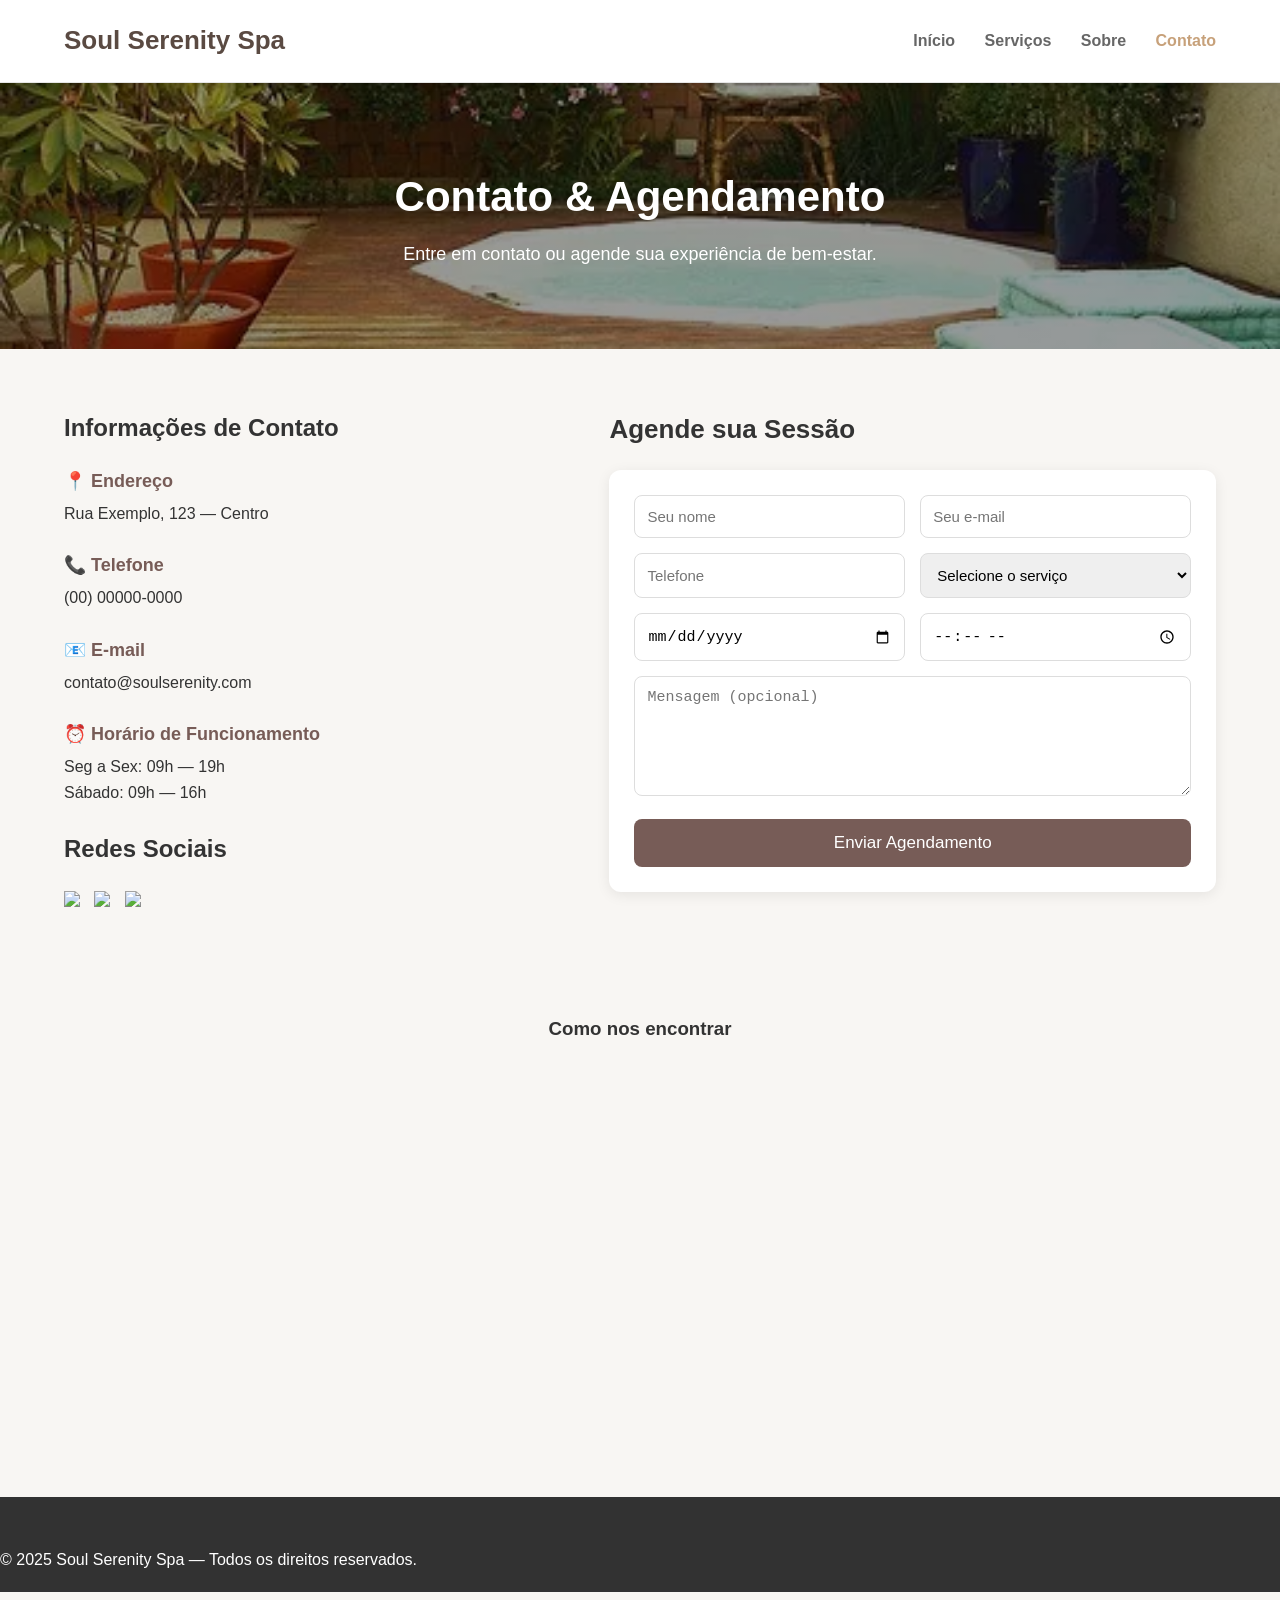
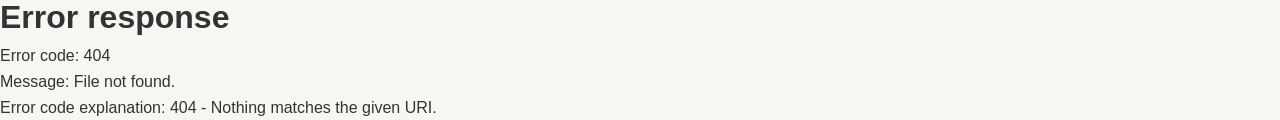
==== contato.html @ 453ebc90 "Primeiro commit" ====
<!DOCTYPE html>
<html lang="pt-BR">
<head>
  <meta charset="UTF-8" />
  <meta name="viewport" content="width=device-width, initial-scale=1.0">
  <title>Soul Serenity Spa — Contato & Agendamento</title>
  <link rel="stylesheet" href="style.css">
</head>

<body>

<!-- HEADER -->
<header class="header">
  <div class="container header-container">
    <h1 class="logo">Soul Serenity Spa</h1>

    <nav class="nav">
      <a href="index.html">Início</a>
      <a href="servicos.html">Serviços</a>
      <a href="sobre.html">Sobre</a>
      <a href="contato.html" class="active">Contato</a>
    </nav>
  </div>
</header>

<!-- BANNER -->
<section class="contact-banner">
  <h2>Contato & Agendamento</h2>
  <p>Entre em contato ou agende sua experiência de bem-estar.</p>
</section>

<!-- CONTATO + AGENDAMENTO -->
<section class="contact-wrapper container">

  <!-- BLOCO 1 — INFORMAÇÕES -->
  <div class="contact-info">
    <h3>Informações de Contato</h3>

    <div class="info-block">
      <h4>📍 Endereço</h4>
      <p>Rua Exemplo, 123 — Centro</p>
    </div>

    <div class="info-block">
      <h4>📞 Telefone</h4>
      <p>(00) 00000-0000</p>
    </div>

    <div class="info-block">
      <h4>📧 E-mail</h4>
      <p>contato@soulserenity.com</p>
    </div>

    <div class="info-block">
      <h4>⏰ Horário de Funcionamento</h4>
      <p>Seg a Sex: 09h — 19h</p>
      <p>Sábado: 09h — 16h</p>
    </div>

    <h3>Redes Sociais</h3>
    <div class="social-icons">
      <a href="#"><img src="https://cdn-icons-png.flaticon.com/512/1384/1384031.png"></a>
      <a href="#"><img src="https://cdn-icons-png.flaticon.com/512/2111/2111463.png"></a>
      <a href="#"><img src="https://cdn-icons-png.flaticon.com/512/1384/1384028.png"></a>
    </div>

  </div>

  <!-- BLOCO 2 — FORMULÁRIO -->
  <div class="contact-form">
    <h3>Agende sua Sessão</h3>

    <form action="#" method="POST">

      <div class="form-grid">
        <input type="text" placeholder="Seu nome" required>
        <input type="email" placeholder="Seu e-mail" required>
        <input type="tel" placeholder="Telefone" required>
        <select required>
          <option value="">Selecione o serviço</option>
          <option>Massagem Relaxante</option>
          <option>Pedras Quentes</option>
          <option>Aromaterapia</option>
          <option>Limpeza de Pele</option>
          <option>Drenagem Linfática</option>
          <option>Esfoliação Corporal</option>
          <option>Reflexologia Podal</option>
          <option>Massagem Modeladora</option>
          <option>Shiatsu</option>
          <option>VelaShape III</option>
          <option>Banho de Ofurô</option>
        </select>

        <input type="date" required>
        <input type="time" required>
      </div>

      <textarea placeholder="Mensagem (opcional)"></textarea>

      <button type="submit" class="btn-send">Enviar Agendamento</button>

    </form>
  </div>

</section>

<!-- MAPA -->
<section class="map-section container">
  <h3>Como nos encontrar</h3>

  <iframe 
    src="https://www.google.com/maps/embed?pb=!1m18!1m12!1m3!1d3656.7343488443732!2d-46.6565713!3d-23.5770201!2m3!1f0!2f0!3f0!3m2!1i1024!2i768!4f13.1!3m3!1m2!1s0x94ce59c793bceeeb%3A0x1fcbdd7c3e0f8281!2sSpa!5e0!3m2!1spt-BR!2sbr!4v1700000000000" 
    width="100%" 
    height="350" 
    style="border:0;" 
    allowfullscreen="" 
    loading="lazy">
  </iframe>
</section>

<!-- FOOTER -->
<footer class="footer-premium">
  <p>© 2025 Soul Serenity Spa — Todos os direitos reservados.</p>
</footer>
<div id="global-buttons"></div>

<script>
fetch("components/botoes.html")
  .then(response => response.text())
  .then(data => {
     document.getElementById("global-buttons").innerHTML = data;
  });
</script>
</body>
</html>
---- style.css ----
/* RESET */
* {
  margin: 0;
  padding: 0;
  box-sizing: border-box;
}

* {
  transition: all 0.3s ease;
  scroll-behavior: smooth;
}

.fade-in {
  opacity: 0;
  transform: translateY(20px);
  animation: fadeInUp 0.8s ease forwards;
}

@keyframes fadeInUp {
  to {
    opacity: 1;
    transform: translateY(0);
  }
}

.fade-in {
  opacity: 0;
  transform: translateY(20px);
}

.fade-in.visible {
  opacity: 1;
  transform: translateY(0);
  transition: 0.8s ease;
}

.card:hover,
button:hover,
img:hover {
  transform: translateY(-5px);
  box-shadow: 0 10px 25px rgba(0,0,0,0.1);
}


header {
  transition: background 0.3s ease, padding 0.3s ease;
}

header.scrolled {
  background: rgba(255,255,255,0.9);
  backdrop-filter: blur(10px);
  padding: 8px 0;
}

body {
  font-family: Arial, sans-serif;
  color: #333;
  background: #fafafa;
}

.container {
  width: 90%;
  max-width: 1100px;
  margin: auto;
}

/* HEADER */
.header {
  background: #ffffff;
  padding: 15px 0;
  box-shadow: 0 2px 8px rgba(0,0,0,0.1);
  position: sticky;
  top: 0;
  z-index: 10;
}

.header-container {
  display: flex;
  justify-content: space-between;
  align-items: center;
}

.logo {
  font-weight: bold;
  font-size: 24px;
}

.nav a {
  margin-left: 20px;
  text-decoration: none;
  color: #333;
  font-weight: bold;
}

.nav a:hover {
  color: #5c86ff;
}

/* HERO */
.hero {
    position: relative;
    height: 80vh;
    overflow: hidden;
    display: flex;
    align-items: center;
    justify-content: center;
}

.video-bg {
    position: absolute;
    top: 0;
    left: 0;
    width: 100%;
    height: 100%;
    object-fit: cover;  /* ajusta o vídeo igual um background cover */
    z-index: -1;
    opacity: 0.90; /* deixe mais claro ou escuro se quiser */
}

.hero-content {
    position: relative;
    z-index: 2;
    text-align: center;
    color: #fff;
    max-width: 600px;
    padding: 30px;
}

.btn {
  display: inline-block;
  background: #5c86ff;
  color: #fff;
  padding: 12px 25px;
  border-radius: 6px;
  text-decoration: none;
  margin-top: 15px;
  font-weight: bold;
}

.btn:hover {
  background: #3f63d9;
}

.btn-hero {
    padding: 14px 32px;
    background: #d8c396;
    color: #fff;
    text-decoration: none;
    font-weight: bold;
    border-radius: 6px;
    transition: .3s;
    display: inline-block;
    margin-top: 28px; /* 🔥 isso separa o botão do texto */
}

/* SERVIÇOS */
.servicos {
  padding: 60px 0;
  text-align: center;
}

.cards {
  display: flex;
  justify-content: center;
  gap: 20px;
  margin-top: 25px;
}

.card {
  background: #fff;
  width: 300px;
  border-radius: 10px;
  overflow: hidden;
  box-shadow: 0 4px 20px rgba(0,0,0,0.1);
}

.card img {
  width: 100%;
  height: 180px;
  object-fit: cover;
}

.card h4 {
  font-size: 20px;
  margin: 15px 0;
}

.card p {
  padding: 0 15px 20px;
  color: #555;
}

/* SOBRE */
.sobre {
  background: #fff;
  padding: 60px 0;
}

.sobre-container {
  display: flex;
  align-items: center;
  gap: 40px;
}

.sobre-texto p {
  margin: 15px 0;
  line-height: 1.6;
}

.sobre-img {
  width: 45%;
  border-radius: 10px;
}

/* CONTATO */
.contato {
  text-align: center;
  padding: 60px 0;
}

.form {
  display: grid;
  gap: 15px;
  max-width: 450px;
  margin: auto;
}

input, textarea {
  padding: 12px;
  border-radius: 6px;
  border: 1px solid #bbb;
  font-size: 16px;
}

textarea {
  height: 120px;
}

/* FOOTER */
.footer {
  background: #333;
  color: #fff;
  text-align: center;
  padding: 15px 0;
  margin-top: 40px;
}

/* RESPONSIVIDADE */
@media (max-width: 768px) {
  .cards {
    flex-direction: column;
    align-items: center;
  }

  .sobre-container {
    flex-direction: column;
    text-align: center;
  }

  .sobre-img {
    width: 100%;
  }
}

/* ====== HERO SOBRE NÓS ====== */

.sobre-hero {
    position: relative;
    height: 65vh;
    display: flex;
    align-items: center;
    justify-content: center;
    overflow: hidden;
}

.sobre-hero-img {
    position: absolute;
    top: 0;
    left: 0;
    width: 100%;
    height: 100%;
    object-fit: cover;
    z-index: -1;
    opacity: 0.85;
}

.sobre-hero-content {
    text-align: center;
    color: #fff;
    max-width: 700px;
    padding: 20px;
}

.sobre-hero-content h1 {
    font-size: 48px;
    font-weight: bold;
    margin-bottom: 10px;
}

.sobre-hero-content p {
    font-size: 20px;
    margin-bottom: 25px;
}

/* ====== SEÇÃO ELIAS (INSPIRADA NO MODELO) ====== */

.sobre-elias {
    padding: 80px 0;
    background: #fff;
}

.sobre-elias-container {
    width: 90%;
    max-width: 1150px;
    margin: auto;
    display: flex;
    gap: 50px;
    align-items: center;
}

.sobre-elias-texto h2 {
    font-size: 34px;
    font-weight: 700;
    margin-bottom: 20px;
}

.sobre-elias-texto p {
    font-size: 16px;
    color: #444;
    line-height: 1.7;
    margin-bottom: 18px;
}

.sobre-elias-img img {
    width: 100%;
    border-radius: 12px;
    box-shadow: 0 5px 20px rgba(0,0,0,0.15);
}

/* assinatura */
.assinatura {
    margin-top: 25px;
    display: flex;
    align-items: center;
    gap: 12px;
}

.assinatura span {
    font-weight: bold;
    font-size: 18px;
}

.assinatura img {
    width: 55px;
    opacity: 0.7;
}


/* ===== RESPONSIVO ===== */

@media(max-width: 900px){
    .sobre-elias-container {
        flex-direction: column;
        text-align: center;
    }

    .sobre-elias-img img {
        max-width: 500px;
        margin-top: 20px;
    }

    .sobre-hero-content h1 {
        font-size: 38px;
    }
}


/* ---------------- HERO ---------------- */

.sobre-hero {
    position: relative;
    height: 58vh;
    width: 100%;
    overflow: hidden;
    display: flex;
    justify-content: center;
    align-items: center;
}

.sobre-hero-img {
    position: absolute;
    top: 0;
    left: 0;
    width: 100%;
    height: 100%;
    object-fit: cover;
}

.sobre-hero-overlay {
    position: absolute;
    top: 0;
    left: 0;
    width: 100%;
    height: 100%;
    background: rgba(12, 12, 12, 0.45); /* escurece suave igual Elias SPA */
}

.sobre-hero-content {
    position: relative;
    text-align: center;
    color: #fff;
    z-index: 5;
    max-width: 700px;
    padding: 20px;
}

.sobre-hero-content h1 {
    font-size: 48px;
    font-weight: 700;
    margin-bottom: 10px;
}

.sobre-hero-content p {
    font-size: 20px;
    margin-bottom: 25px;
    opacity: 0.9;
}

.btn-hero {
    padding: 12px 28px;
    background: #d8c396;     /* dourado elegante */
    color: #fff;
    text-decoration: none;
    font-weight: bold;
    border-radius: 6px;
    transition: .3s;
}

.btn-hero:hover {
    background: #c3ad7b;
}

/* ===== PILARES / BENEFÍCIOS (grade elegante em cards) ===== */
.pilares {
  background: #fff;
  padding: 60px 0 90px;
  margin-top: 40px;
}

.pilares-grid {
  display: grid;
  grid-template-columns: repeat(4, 1fr);
  gap: 28px;
  align-items: stretch;
}

/* Card */
.pilar {
  position: relative;
  background: #ffffff;
  border-radius: 10px;
  padding: 34px 26px 28px;
  box-shadow: 0 6px 20px rgba(12,12,12,0.06);
  transition: transform .38s cubic-bezier(.2,.9,.2,1), box-shadow .3s;
  min-height: 220px;
  overflow: visible;
}

.pilar:hover {
  transform: translateY(-8px);
  box-shadow: 0 14px 35px rgba(12,12,12,0.12);
}

/* Icon */
.pilar-icon {
  width: 56px;
  height: 56px;
  margin: 0 auto 18px;
  display: flex;
  align-items: center;
  justify-content: center;
}

.pilar-icon svg {
  width: 36px;
  height: 36px;
  display: block;
}

/* Number badge (top-right) */
.pilar-num {
  position: absolute;
  right: 12px;
  top: 12px;
  background: #fafafa;
  color: #b7b7b7;
  font-weight: 600;
  padding: 8px 10px;
  border-radius: 8px;
  font-size: 13px;
  box-shadow: 0 1px 0 rgba(0,0,0,0.03) inset;
}

/* Title and text */
.pilar h4 {
  text-align: left;
  font-size: 16px;
  margin: 6px 0 10px;
  letter-spacing: 0.6px;
  color: #2d2d2d;
  font-weight: 700;
  text-transform: none;
}

.pilar p {
  color: #666;
  font-size: 14px;
  line-height: 1.6;
  margin: 0;
}

/* Gold color for svg paths (fallback if needed) */
.pilar svg path,
.pilar svg circle,
.pilar svg rect {
  stroke: #d9c18c;
  fill: none;
}

/* Responsive */
@media (max-width: 1100px) {
  .pilares-grid { grid-template-columns: repeat(3, 1fr); }
}

@media (max-width: 820px) {
  .pilares-grid { grid-template-columns: repeat(2, 1fr); }
  .pilar { min-height: 200px; padding: 26px; }
}

@media (max-width: 480px) {
  .pilares-grid { grid-template-columns: 1fr; }
  .pilar { padding: 22px; }
  .pilar-icon { width: 48px; height: 48px; margin-bottom: 12px; }
  .pilar h4 { font-size: 15px; }
}


/* ======== ESTATÍSTICAS ======== */
.stats {
  position: relative;
  background: url('https://images.pexels.com/photos/3865792/pexels-photo-3865792.jpeg') center/cover no-repeat;
  padding: 80px 0;
  margin-top: 40px;
  border-radius: 8px;
  overflow: hidden;
}

.stats-overlay {
  position: absolute;
  top: 0;
  left: 0;
  width: 100%;
  height: 100%;
  background: rgba(20, 16, 12, 0.65); /* efeito escuro elegante */
}

.stats-container {
  position: relative;
  display: flex;
  justify-content: space-between;
  gap: 40px;
  text-align: center;
}

.stat-box h2 {
  font-size: 48px;
  color: #d9c18c; /* dourado suave */
  margin-bottom: 10px;
  font-weight: 700;
}

.stat-box p {
  font-size: 16px;
  padding: 8px 18px;
  background: rgba(255, 255, 255, 0.12);
  display: inline-block;
  border-radius: 6px;
  color: #fff;
  font-weight: 500;
  backdrop-filter: blur(4px);
  letter-spacing: 0.5px;
}

/* responsivo */
@media (max-width: 768px) {
  .stats-container {
    flex-direction: column;
    gap: 30px;
  }

  .stat-box h2 {
    font-size: 38px;
  }
}


/* ---------------- BLOCO DE TEXTO + IMAGEM ---------------- */

.sobre-bloco {
    padding: 80px 0;
    background: #fff;
}

.sobre-conteudo {
    width: 90%;
    max-width: 1200px;
    margin: auto;
    display: flex;
    gap: 50px;
    align-items: center;
}

.sobre-subtitulo {
    color: #b8975c;
    font-size: 18px;
    letter-spacing: 1px;
    margin-bottom: 10px;
}

.sobre-titulo {
    font-size: 42px;
    font-weight: 700;
    color: #2c2c2c;
    margin-bottom: 25px;
}

.sobre-paragrafo {
    font-size: 17px;
    line-height: 1.7;
    color: #555;
    margin-bottom: 18px;
}

.dropcap {
    float: left;
    font-size: 60px;
    line-height: 40px;
    padding-right: 10px;
    font-weight: bold;
    color: #b8975c;
}

.sobre-imagem img {
    width: 520px;
    border-radius: 12px;
    box-shadow: 0 6px 18px rgba(0,0,0,0.12);
}


/* ---------------- RESPONSIVO ---------------- */
@media (max-width: 900px) {
    .sobre-conteudo {
        flex-direction: column;
        text-align: center;
    }

    .sobre-imagem img {
        width: 100%;
        max-width: 420px;
    }

    .sobre-titulo {
        font-size: 34px;
    }
}

/* ======== FOOTER PREMIUM ======== */

.footer-premium {
  background: linear-gradient(180deg, #11131a, #0c0e14);
  color: #d2c7aa;
  padding: 60px 0 20px;
  margin-top: 60px;
}

.footer-content {
  display: grid;
  grid-template-columns: repeat(4, 1fr);
  gap: 40px;
}

.footer-col h4 {
  color: #d8c396;
  font-size: 20px;
  margin-bottom: 15px;
  font-weight: 600;
}

.footer-col p {
  line-height: 1.6;
  opacity: 0.85;
}

.footer-col ul {
  list-style: none;
}

.footer-col ul li {
  margin: 8px 0;
}

.footer-col ul li a {
  text-decoration: none;
  color: #d2c7aa;
  opacity: 0.75;
}

.footer-col ul li a:hover {
  opacity: 1;
}

/* form */
.footer-form {
  display: flex;
  margin-top: 10px;
}

.footer-form input {
  padding: 10px;
  width: 70%;
  border: none;
  border-radius: 4px 0 0 4px;
}

.footer-form button {
  width: 30%;
  background: #d8c396;
  border: none;
  cursor: pointer;
  font-weight: bold;
  border-radius: 0 4px 4px 0;
}

/* social icons */
.footer-socials img {
  width: 22px;
  margin: 0 10px;
  opacity: 0.7;
}

.footer-socials img:hover {
  opacity: 1;
}

/* bottom */
.footer-bottom {
  margin-top: 40px;
  text-align: center;
  border-top: 1px solid rgba(255,255,255,0.1);
  padding-top: 20px;
}

.back-to-top {
  display: inline-block;
  margin-top: 10px;
  color: #d8c396;
  text-decoration: none;
}

.back-to-top:hover {
  opacity: 0.8;
}

/* RESPONSIVO */
@media (max-width: 900px) {
  .footer-content {
    grid-template-columns: 1fr 1fr;
  }
}

@media (max-width: 600px) {
  .footer-content {
    grid-template-columns: 1fr;
    text-align: center;
  }

  .footer-form {
    flex-direction: column;
  }

  .footer-form input,
  .footer-form button {
    width: 100%;
    border-radius: 4px;
  }
}

/* === BLOCO SOBRE-NOS ESTILO PREMIUM === */

.sobre-bloco {
    position: relative;
    background: #ffffff;         /* bloco branco */
    border-radius: 18px;         /* bordas arredondadas */
    padding: 60px 0 90px 0;  
    margin-top: -140px;          /* sobrepõe parte do banner */
    z-index: 9;
    box-shadow: 0 16px 40px rgba(0, 0, 0, 0.15); /* sombra elegante */
}

/* garante que o banner continua atrás */
.sobre-hero {
    z-index: 1;
}

.sobre-conteudo {
    width: 90%;
    max-width: 1150px;
    margin: auto;
    display: flex;
    gap: 45px;
    align-items: center;
}

/* dá mais contraste entre texto e bloco */
.sobre-texto {
    z-index: 10;
}

/* adiciona borda suave à imagem lateral */
.sobre-imagem img {
    border-radius: 12px;
    box-shadow: 0 8px 22px rgba(0, 0, 0, 0.12);
}

/* ---- CONTAINER GERAL ---- */
.sobre-container {
    width: 100%;
    display: flex;
    justify-content: center;
    position: relative;
    margin-top: -160px; /* Faz a caixa branca subir sobre a imagem */
    z-index: 10;
}

/* ---- BLOCO BRANCO ---- */
.sobre-conteudo {
    background: white;
    width: 88%; /* diminui as laterais */
    max-width: 1200px;
    border-radius: 16px; /* borda mais reta */
    padding: 60px 70px;
    display: grid;
    grid-template-columns: 1fr 1fr;
    align-items: center;
    gap: 50px;
    box-shadow: 0 8px 28px rgba(0,0,0,0.1);
}

/* ---- TEXTO ---- */
.sobre-conteudo .texto h4 {
    color: #c1a871;
    font-size: 1rem;
    margin-bottom: 10px;
}

.sobre-conteudo .texto h2 {
    font-size: 2.4rem;
    margin-bottom: 20px;
    color: #222;
}

.letra-grande {
    font-size: 2.8rem;
    font-weight: bold;
    float: left;
    line-height: 1;
    margin-right: 8px;
}

/* ---- IMAGEM ---- */
.sobre-conteudo .imagem img {
    width: 100%;
    border-radius: 14px;
    object-fit: cover;
}

body {
  font-family: Arial, sans-serif;
  color: #333;
  background: url('imagens/flor-de-rocha-aroma-saudavel-equilibrio-tranquilidade_53876-154800.webp') center/cover fixed no-repeat;
}


/* PÁGINAS  */

.pagina-servico {
  max-width: 900px;
  margin: 40px auto;
  padding: 20px;
  text-align: center;
}

.banner-servico img {
  width: 100%;
  border-radius: 12px;
  box-shadow: 0 4px 18px rgba(0,0,0,0.15);
}

.descricao-servico {
  font-size: 18px;
  margin: 20px 0 40px;
  color: #444;
}

.tabela-preco {
  width: 100%;
  border-collapse: collapse;
  margin-bottom: 35px;
}

.tabela-preco th {
  background: #f2f2f2;
  padding: 12px;
  font-size: 18px;
}

.tabela-preco td {
  padding: 12px;
  border-bottom: 1px solid #ddd;
  font-size: 16px;
}

.btn-comprar {
  display: inline-block;
  padding: 12px 25px;
  background: #4A8F79;
  color: #fff;
  border-radius: 8px;
  text-decoration: none;
  font-weight: bold;
  transition: 0.3s;
}

.btn-comprar:hover {
  background: #3a6d5e;
}

/* ------- CONTAINER GERAL ------- */
.servicos-container {
    width: 90%;
    max-width: 1300px;
    margin: 50px auto;
}

.titulo-pagina {
    text-align: center;
    font-size: 38px;
    margin-bottom: 40px;
    color: #3b2d20;
}

/* ------- GRID ------- */
.grid-servicos {
    display: grid;
    grid-template-columns: repeat(3, 1fr);
    gap: 35px;
}

/* RESET */
* {
  margin: 0;
  padding: 0;
  box-sizing: border-box;
}

body {
  font-family: "Segoe UI", Arial, sans-serif;
  background: #f8f6f3;
  color: #333;
  line-height: 1.6;
}

.container {
  width: 90%;
  max-width: 1200px;
  margin: auto;
}

/* --------------------- */
/* HEADER */
/* --------------------- */
.header {
  background: #fff;
  padding: 20px 0;
  border-bottom: 1px solid #e5e5e5;
  position: sticky;
  top: 0;
  z-index: 50;
}

.header-container {
  display: flex;
  justify-content: space-between;
  align-items: center;
}

.logo {
  font-size: 26px;
  font-weight: 600;
  color: #5a4a42;
}

.nav a {
  margin-left: 25px;
  text-decoration: none;
  color: #666;
  font-size: 16px;
  transition: 0.3s;
}

.nav a:hover,
.nav .active {
  color: #c7a17a;
}

/* --------------------- */
/* BANNER DAS PÁGINAS */
/* --------------------- */
.page-banner {
  background: #f1ede8;
  text-align: center;
  padding: 60px 20px;
  margin-bottom: 40px;
}

.page-banner h2 {
  font-size: 32px;
  color: #5a4a42;
  margin-bottom: 10px;
}

.page-banner p {
  color: #7a6f69;
}

/* --------------------- */
/* GRID DE SERVIÇOS */
/* --------------------- */

.services-page {
  padding-bottom: 60px;
}

.services-grid {
  display: grid;
  grid-template-columns: repeat(4, 1fr);
  gap: 25px;
}

.service-card {
  background: #fff;
  border-radius: 14px;
  overflow: hidden;
  box-shadow: 0 4px 15px rgba(0, 0, 0, 0.08);
  transition: transform 0.3s, box-shadow 0.3s;
}

.service-card:hover {
  transform: translateY(-5px);
  box-shadow: 0 6px 20px rgba(0, 0, 0, 0.15);
}

.service-card img {
  width: 100%;
  height: 200px;
  object-fit: cover;
}

.card-body {
  padding: 20px;
  text-align: center;
}

.card-body h3 {
  font-size: 20px;
  color: #5a4a42;
  margin-bottom: 8px;
}

.price {
  font-weight: bold;
  font-size: 18px;
  color: #c7a17a;
  margin-bottom: 15px;
}

/* --------------------- */
/* BOTÃO DE COMPRA */
/* --------------------- */

.btn-buy {
  display: inline-block;
  width: 100%;
  background: #c7a17a;
  color: #fff;
  padding: 12px 0;
  border-radius: 10px;
  text-decoration: none;
  font-weight: 600;
  transition: 0.3s;
}

.btn-buy:hover {
  background: #b8946f;
}

/* --------------------- */
/* FOOTER */
/* --------------------- */

.footer-premium {
  background: #323232;
  color: #fff;
  padding-top: 50px;
  margin-top: 80px;
}

.footer-content {
  display: grid;
  grid-template-columns: repeat(4, 1fr);
  gap: 40px;
  padding-bottom: 40px;
}

.footer-col h4 {
  margin-bottom: 15px;
  font-size: 18px;
}

.footer-col p,
.footer-col ul li a {
  color: #d6d6d6;
}

.footer-col ul {
  list-style: none;
}

.footer-col ul li {
  margin-bottom: 8px;
}

.footer-col ul li a {
  text-decoration: none;
  transition: 0.3s;
}

.footer-col ul li a:hover {
  color: #c7a17a;
}

.footer-form input {
  width: 100%;
  padding: 10px;
  border-radius: 6px;
  border: none;
  margin-bottom: 10px;
}

.footer-form button {
  width: 100%;
  padding: 10px;
  background: #c7a17a;
  border: none;
  border-radius: 6px;
  color: white;
  font-weight: 600;
  cursor: pointer;
}

.footer-bottom {
  text-align: center;
  border-top: 1px solid #555;
  padding: 20px;
}

.footer-socials img {
  width: 30px;
  margin: 0 10px;
}

.back-to-top {
  display: block;
  margin-top: 10px;
  color: #c7a17a;
  text-decoration: none;
}

/* --------------------- */
/* RESPONSIVIDADE */
/* --------------------- */
@media (max-width: 1024px) {
  .services-grid {
    grid-template-columns: repeat(3, 1fr);
  }
}

@media (max-width: 768px) {
  .services-grid {
    grid-template-columns: repeat(2, 1fr);
  }

  .footer-content {
    grid-template-columns: repeat(2, 1fr);
  }
}

@media (max-width: 480px) {
  .services-grid {
    grid-template-columns: 1fr;
  }

  .footer-content {
    grid-template-columns: 1fr;
  }
}

.services-page {
  margin-top: 40px; /* Aumente para 60px ou 80px se quiser mais espaço */
}

/* --- BANNER DE CONTATO --- */
.contact-banner {
  text-align: center;
  padding: 80px 20px;
  background: linear-gradient(rgba(0,0,0,0.4), rgba(0,0,0,0.4)),
              url("imagens/799f93b32d78260096c968f839217289.webp") center/cover;
  color: #fff;
}
.contact-banner h2 {
  font-size: 42px;
  margin-bottom: 10px;
}
.contact-banner p {
  font-size: 18px;
}

/* --- WRAPPER --- */
.contact-wrapper {
  display: grid;
  grid-template-columns: 1fr 1.2fr;
  gap: 40px;
  padding: 60px 0;
}

/* --- BLOCO INFORMAÇÕES --- */
.contact-info h3 {
  margin-bottom: 20px;
  font-size: 24px;
}

.info-block {
  margin-bottom: 25px;
}

.info-block h4 {
  font-size: 18px;
  margin-bottom: 5px;
  color: #775c57;
}

.social-icons img {
  width: 36px;
  margin-right: 10px;
  transition: 0.3s;
}
.social-icons img:hover {
  transform: scale(1.1);
}

/* --- FORMULÁRIO --- */
.contact-form h3 {
  font-size: 26px;
  margin-bottom: 20px;
}

form {
  background: #fff;
  padding: 25px;
  border-radius: 12px;
  box-shadow: 0 3px 14px rgba(0,0,0,0.08);
}

.form-grid {
  display: grid;
  grid-template-columns: 1fr 1fr;
  gap: 15px;
}

form input,
form select,
form textarea {
  width: 100%;
  padding: 12px;
  border: 1px solid #ddd;
  border-radius: 8px;
  font-size: 15px;
}

form textarea {
  height: 120px;
  margin-top: 15px;
}

.btn-send {
  width: 100%;
  padding: 14px;
  margin-top: 15px;
  border: none;
  font-size: 17px;
  border-radius: 8px;
  background: #775c57;
  color: #fff;
  cursor: pointer;
  transition: 0.3s;
}
.btn-send:hover {
  background: #604946;
}

/* --- MAPA --- */
.map-section {
  margin-top: 40px;
  margin-bottom: 60px;
}
.map-section h3 {
  text-align: center;
  margin-bottom: 15px;
}

/* RESPONSIVO */
@media (max-width: 900px) {
  .contact-wrapper {
    grid-template-columns: 1fr;
  }
}


 /* --- CHATBOT FLOATING BUTTON --- */
.chatbot-button {
  position: fixed;
  bottom: 25px;
  right: 25px;
  background: #775c57;
  color: #fff;
  width: 60px;
  height: 60px;
  border-radius: 50%;
  display: flex;
  justify-content: center;
  align-items: center;
  font-size: 28px;
  cursor: pointer;
  transition: 0.3s ease;
  box-shadow: 0 4px 12px rgba(0,0,0,0.25);
  z-index: 999;
}
.chatbot-button:hover {
  transform: scale(1.1);
}

/* --- CHAT WINDOW --- */
.chat-window {
  position: fixed;
  bottom: 100px;
  right: 25px;
  width: 320px;
  height: 420px;
  background: #fff;
  border-radius: 14px;
  box-shadow: 0 6px 20px rgba(0,0,0,0.25);
  display: none;
  flex-direction: column;
  overflow: hidden;
  z-index: 999;
}

/* HEADER */
.chat-header {
  background: #775c57;
  padding: 12px;
  color: #fff;
  display: flex;
  justify-content: space-between;
  font-size: 16px;
  align-items: center;
}
.chat-header span {
  cursor: pointer;
  font-size: 20px;
  font-weight: bold;
}

/* BODY */
.chat-body {
  flex: 1;
  padding: 10px;
  overflow-y: auto;
  background: #fafafa;
}

/* MENSAGEM DO BOT */
.bot-message {
  background: #e6dedc;
  padding: 10px 14px;
  border-radius: 10px;
  margin-bottom: 10px;
  max-width: 85%;
}

/* MENSAGEM DO USUÁRIO */
.user-message {
  background: #775c57;
  color: #fff;
  padding: 10px 14px;
  border-radius: 10px;
  margin-bottom: 10px;
  max-width: 85%;
  align-self: flex-end;
}

/* INPUT */
.chat-input-area {
  display: flex;
  padding: 10px;
  border-top: 1px solid #ddd;
  background: #fff;
}

.chat-input-area input {
  flex: 1;
  padding: 10px;
  border: 1px solid #ccc;
  border-radius: 6px;
}

.chat-input-area button {
  margin-left: 8px;
  padding: 10px 14px;
  background: #775c57;
  border: none;
  color: #fff;
  border-radius: 6px;
  cursor: pointer;
  transition: 0.3s;
}

.chat-input-area button:hover {
  background: #604946;
}


/* Botão de acessibilidade */
.accessibility-btn {
    position: fixed;
    bottom: 100px;
    right: 25px;
    width: 55px;
    height: 55px;
    background: #4d4d4d;
    border-radius: 50%;
    display: flex;
    justify-content: center;
    align-items: center;
    cursor: pointer;
    box-shadow: 0 5px 18px rgba(0, 0, 0, 0.25);
    transition: transform 0.3s ease;
    z-index: 9999;
}

.accessibility-btn img {
    width: 32px;
    height: 32px;
}

.accessibility-btn:hover {
    transform: translateY(-5px);
}

/* Caixa de acessibilidade */
.accessibility-box {
    position: fixed;
    bottom: 170px;
    right: 25px;
    width: 260px;
    background: #ffffff;
    border-radius: 15px;
    padding: 18px;
    box-shadow: 0 5px 25px rgba(0, 0, 0, 0.25);
    opacity: 0;
    transform: translateY(10px);
    pointer-events: none;
    transition: all 0.3s ease;
    z-index: 9998;
}

.accessibility-box.active {
    opacity: 1;
    transform: translateY(0);
    pointer-events: auto;
}

.accessibility-box h3 {
    margin-bottom: 12px;
    font-size: 18px;
}

.accessibility-box label {
    display: flex;
    gap: 8px;
    margin-bottom: 10px;
    font-size: 14px;
    cursor: pointer;
}

#resetAccessibility {
    width: 100%;
    padding: 8px;
    background: #c0392b;
    color: #fff;
    border: none;
    border-radius: 8px;
    cursor: pointer;
    margin-top: 12px;
    transition: background 0.3s ease;
}

#resetAccessibility:hover {
    background: #a5281f;
}

/* Modos de acessibilidade */
.high-contrast {
    background: #000 !important;
    color: #fff !important;
}

.more-readable * {
    font-weight: 600 !important;
}

.big-text * {
    font-size: 115% !important;
}

.small-text * {
    font-size: 90% !important;
}
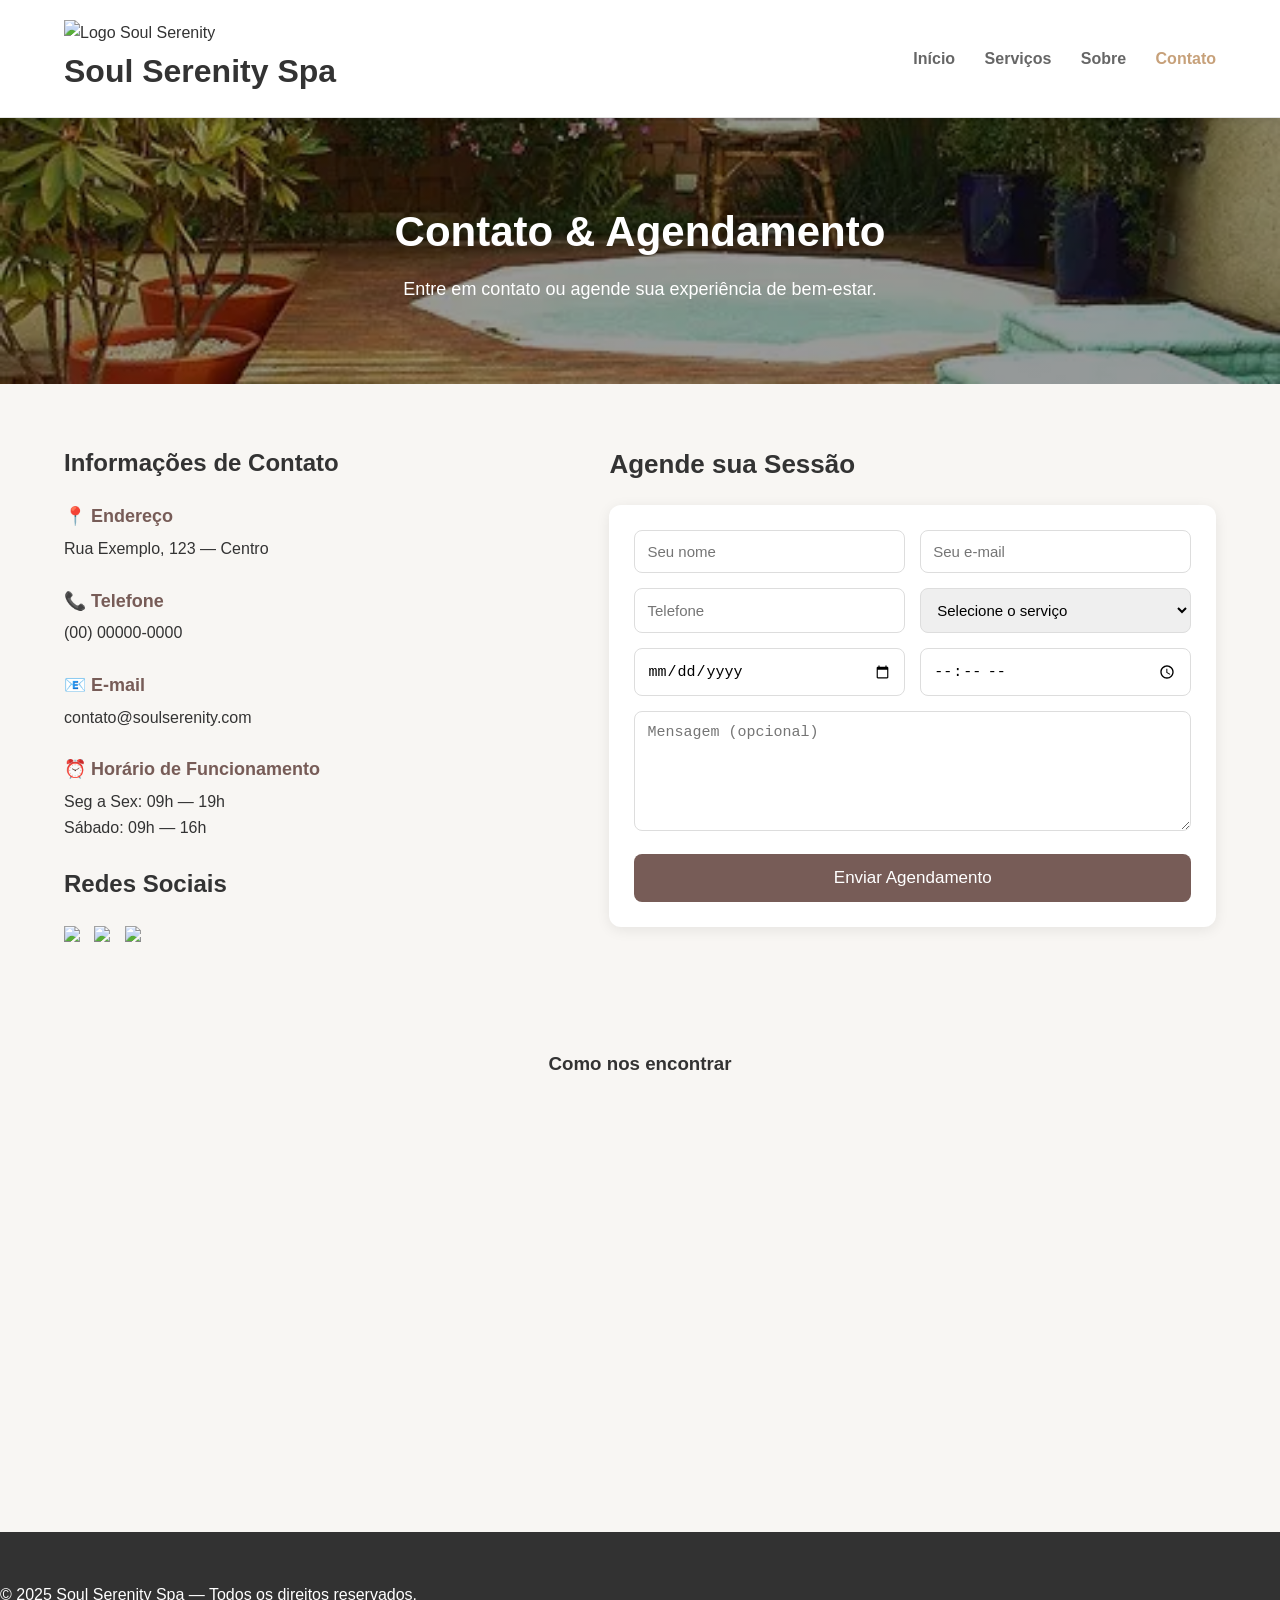
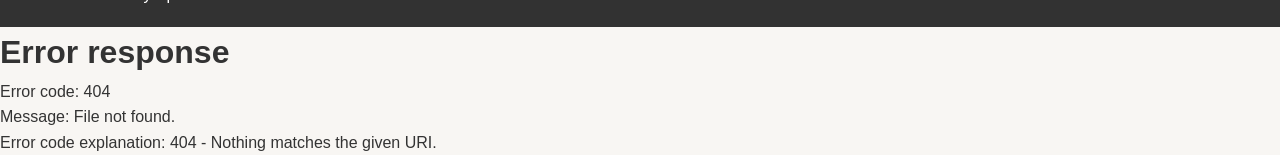
==== commit 9c69e9c2: "Atualização do site e correções" ====
--- a/contato.html
+++ b/contato.html
@@ -12,7 +12,11 @@
 <!-- HEADER -->
 <header class="header">
   <div class="container header-container">
-    <h1 class="logo">Soul Serenity Spa</h1>
+      
+    <div class="logo-area">
+      <img src="img/logo.png" alt="Logo Soul Serenity" class="logo-img">
+      <h1 class="logo-text">Soul Serenity Spa</h1>
+    </div>
 
     <nav class="nav">
       <a href="index.html">Início</a>
@@ -20,6 +24,7 @@
       <a href="sobre.html">Sobre</a>
       <a href="contato.html" class="active">Contato</a>
     </nav>
+
   </div>
 </header>
 
--- a/style.css
+++ b/style.css
@@ -4,48 +4,6 @@
   padding: 0;
   box-sizing: border-box;
 }
-
-* {
-  transition: all 0.3s ease;
-  scroll-behavior: smooth;
-}
-
-.fade-in {
-  opacity: 0;
-  transform: translateY(20px);
-  animation: fadeInUp 0.8s ease forwards;
-}
-
-@keyframes fadeInUp {
-  to {
-    opacity: 1;
-    transform: translateY(0);
-  }
-}
-
-.fade-in {
-  opacity: 0;
-  transform: translateY(20px);
-}
-
-.fade-in.visible {
-  opacity: 1;
-  transform: translateY(0);
-  transition: 0.8s ease;
-}
-
-.card:hover,
-button:hover,
-img:hover {
-  transform: translateY(-5px);
-  box-shadow: 0 10px 25px rgba(0,0,0,0.1);
-}
-
-
-header {
-  transition: background 0.3s ease, padding 0.3s ease;
-}
-
 header.scrolled {
   background: rgba(255,255,255,0.9);
   backdrop-filter: blur(10px);
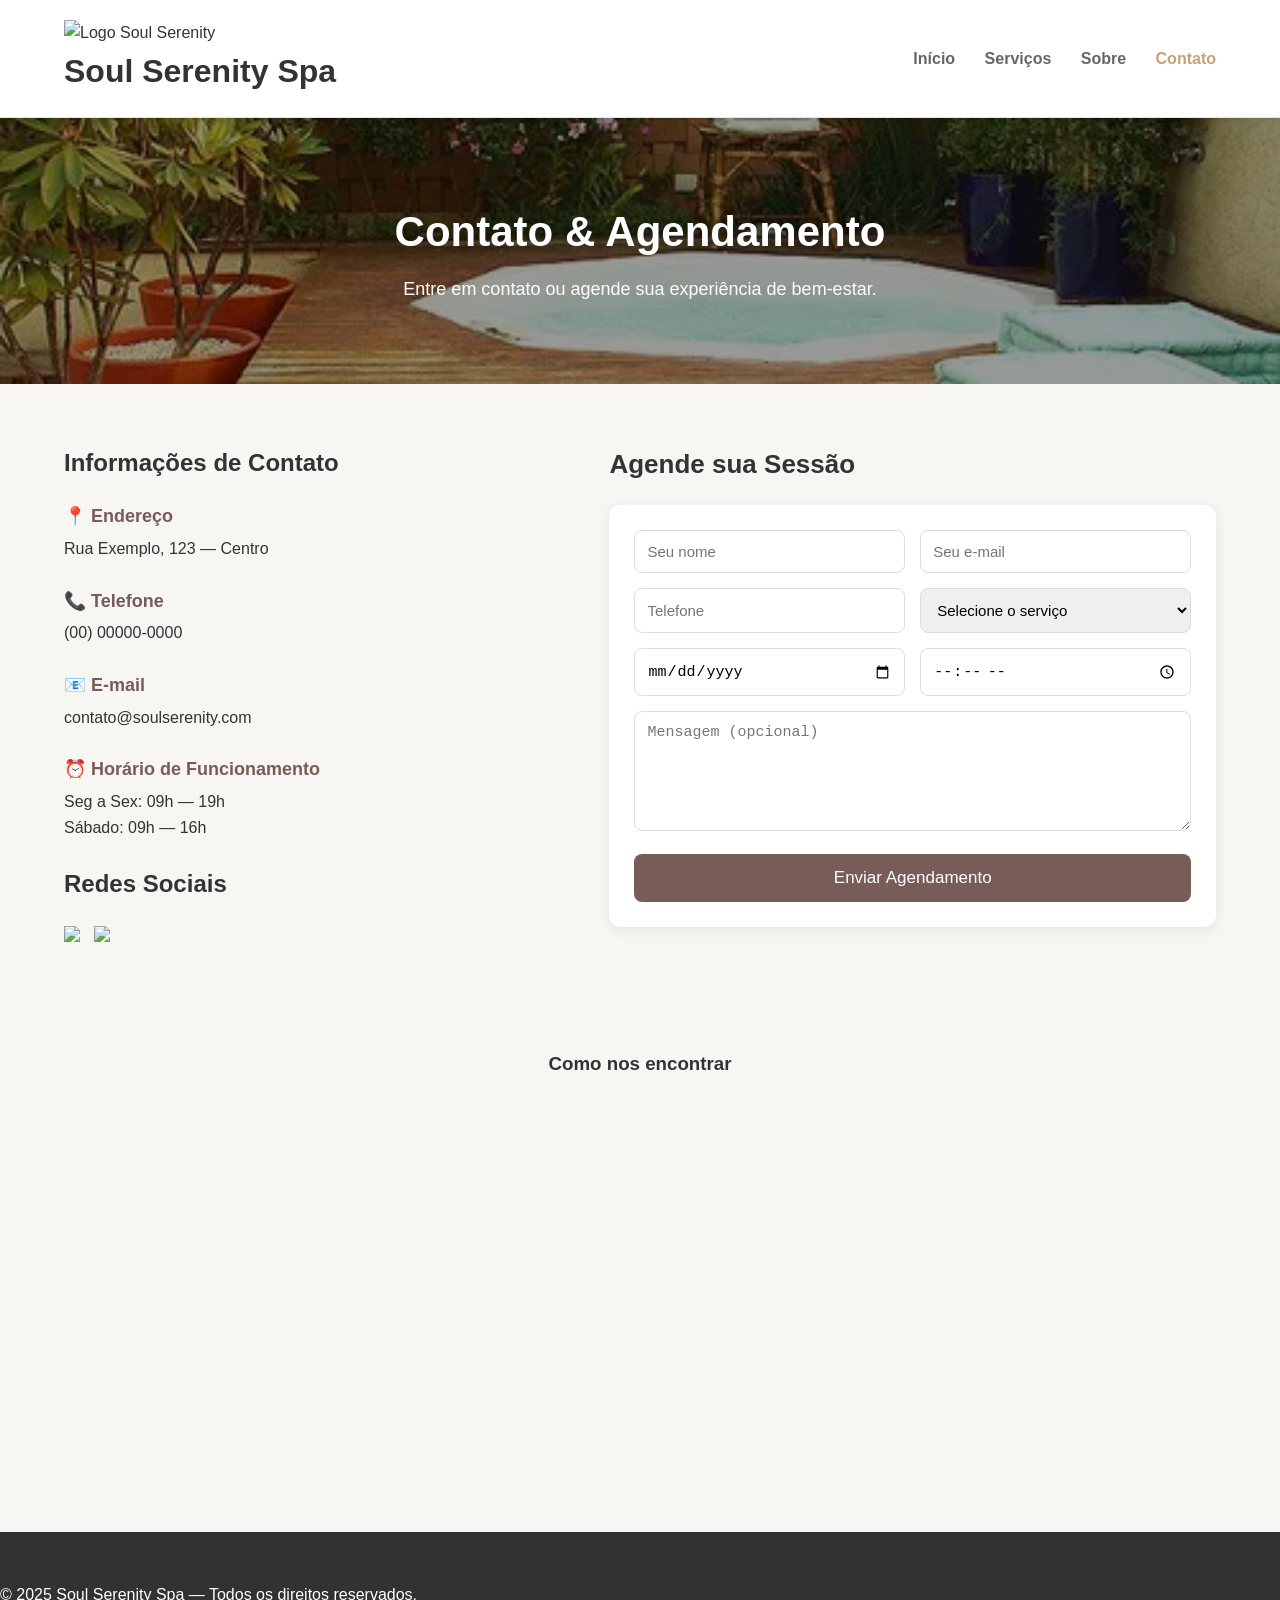
==== commit 2f38385e: "Atualização do site e correções #2" ====
--- a/contato.html
+++ b/contato.html
@@ -64,7 +64,6 @@
 
     <h3>Redes Sociais</h3>
     <div class="social-icons">
-      <a href="#"><img src="https://cdn-icons-png.flaticon.com/512/1384/1384031.png"></a>
       <a href="#"><img src="https://cdn-icons-png.flaticon.com/512/2111/2111463.png"></a>
       <a href="#"><img src="https://cdn-icons-png.flaticon.com/512/1384/1384028.png"></a>
     </div>
@@ -127,14 +126,5 @@
 <footer class="footer-premium">
   <p>© 2025 Soul Serenity Spa — Todos os direitos reservados.</p>
 </footer>
-<div id="global-buttons"></div>
-
-<script>
-fetch("components/botoes.html")
-  .then(response => response.text())
-  .then(data => {
-     document.getElementById("global-buttons").innerHTML = data;
-  });
-</script>
 </body>
 </html>
--- a/style.css
+++ b/style.css
@@ -922,13 +922,6 @@
     display: grid;
     grid-template-columns: repeat(3, 1fr);
     gap: 35px;
-}
-
-/* RESET */
-* {
-  margin: 0;
-  padding: 0;
-  box-sizing: border-box;
 }
 
 body {
@@ -1513,4 +1506,21 @@
 
 .small-text * {
     font-size: 90% !important;
+}
+
+.hero-logo {
+  width: 180px;
+  max-width: 55%;
+  margin-bottom: 25px;
+  filter: drop-shadow(0 3px 6px rgba(0,0,0,0.35));
+  animation: heroLogoFade 1.2s ease forwards;
+  opacity: 0;
+  transform: translateY(-12px);
+}
+
+@keyframes heroLogoFade {
+  to {
+    opacity: 1;
+    transform: translateY(0);
+  }
 }
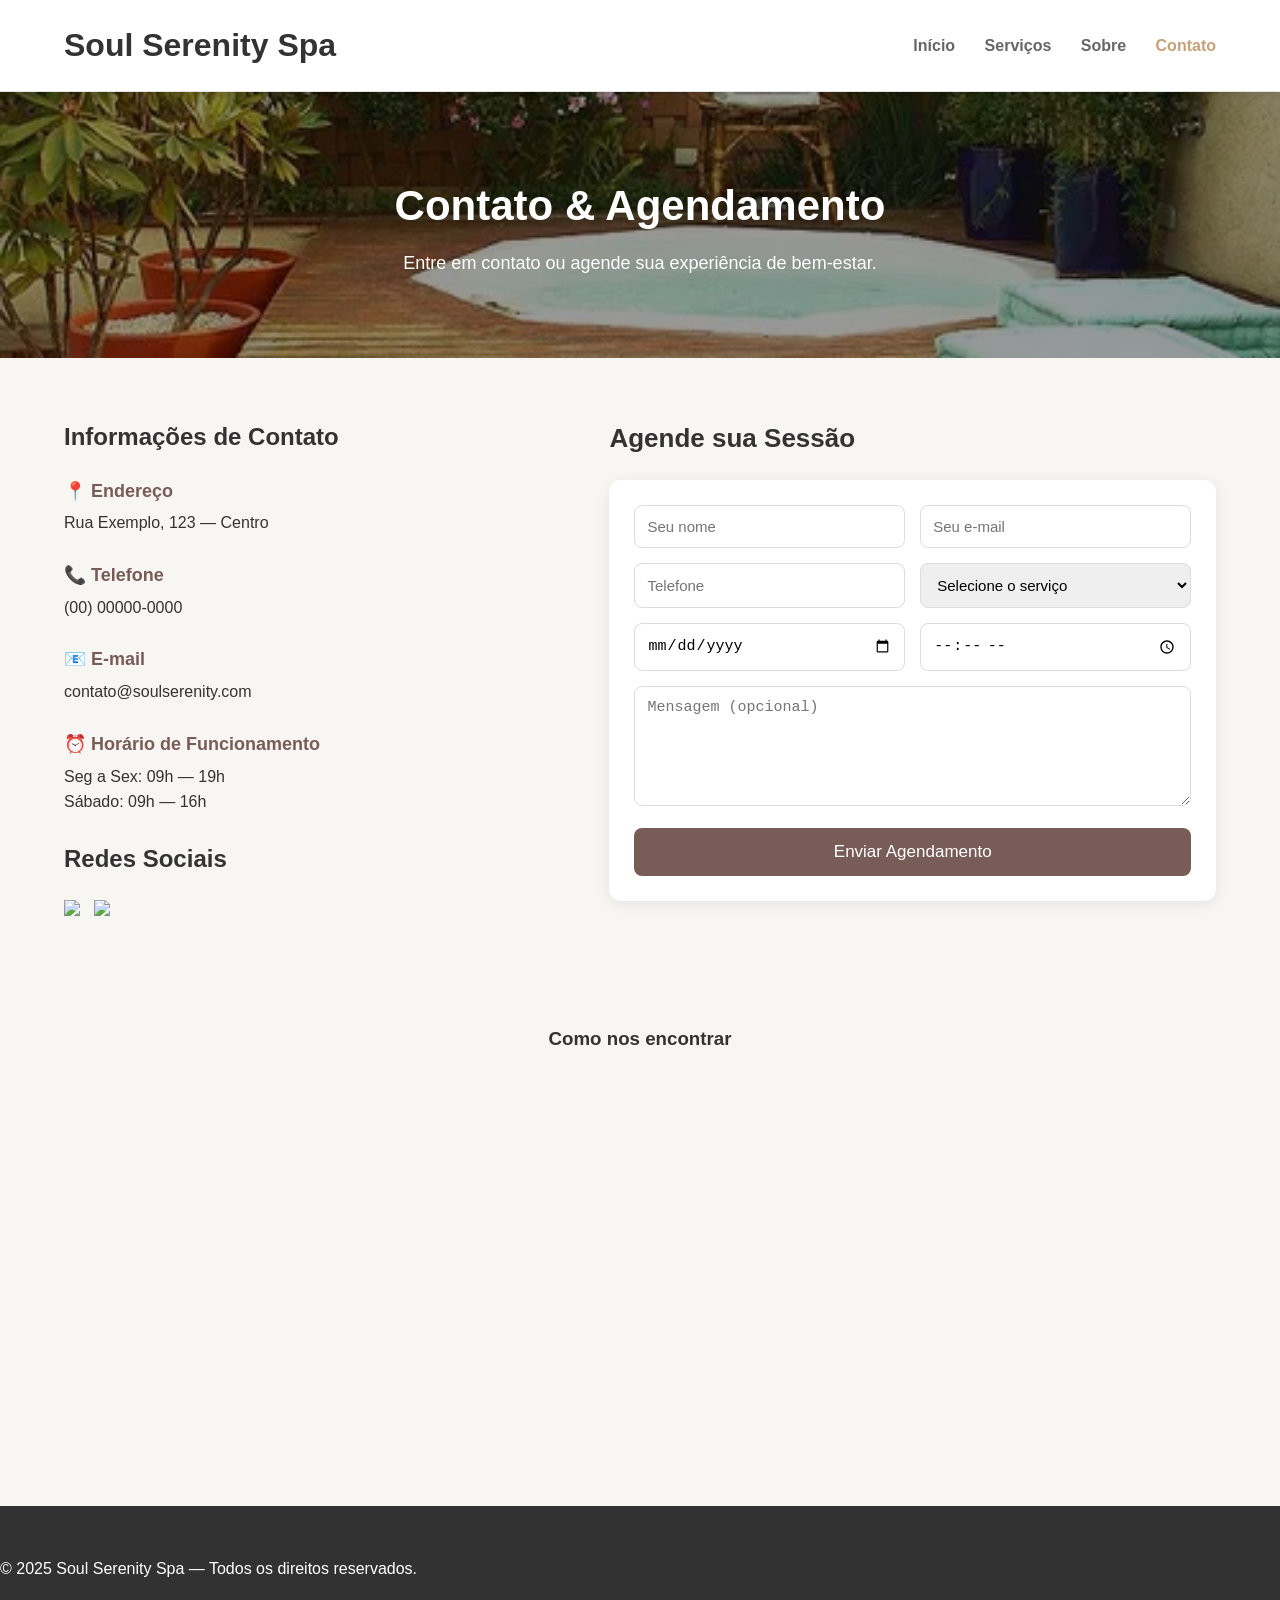
==== commit 0a495b13: "Atualização do site e correções #3" ====
--- a/contato.html
+++ b/contato.html
@@ -14,7 +14,6 @@
   <div class="container header-container">
       
     <div class="logo-area">
-      <img src="img/logo.png" alt="Logo Soul Serenity" class="logo-img">
       <h1 class="logo-text">Soul Serenity Spa</h1>
     </div>
 
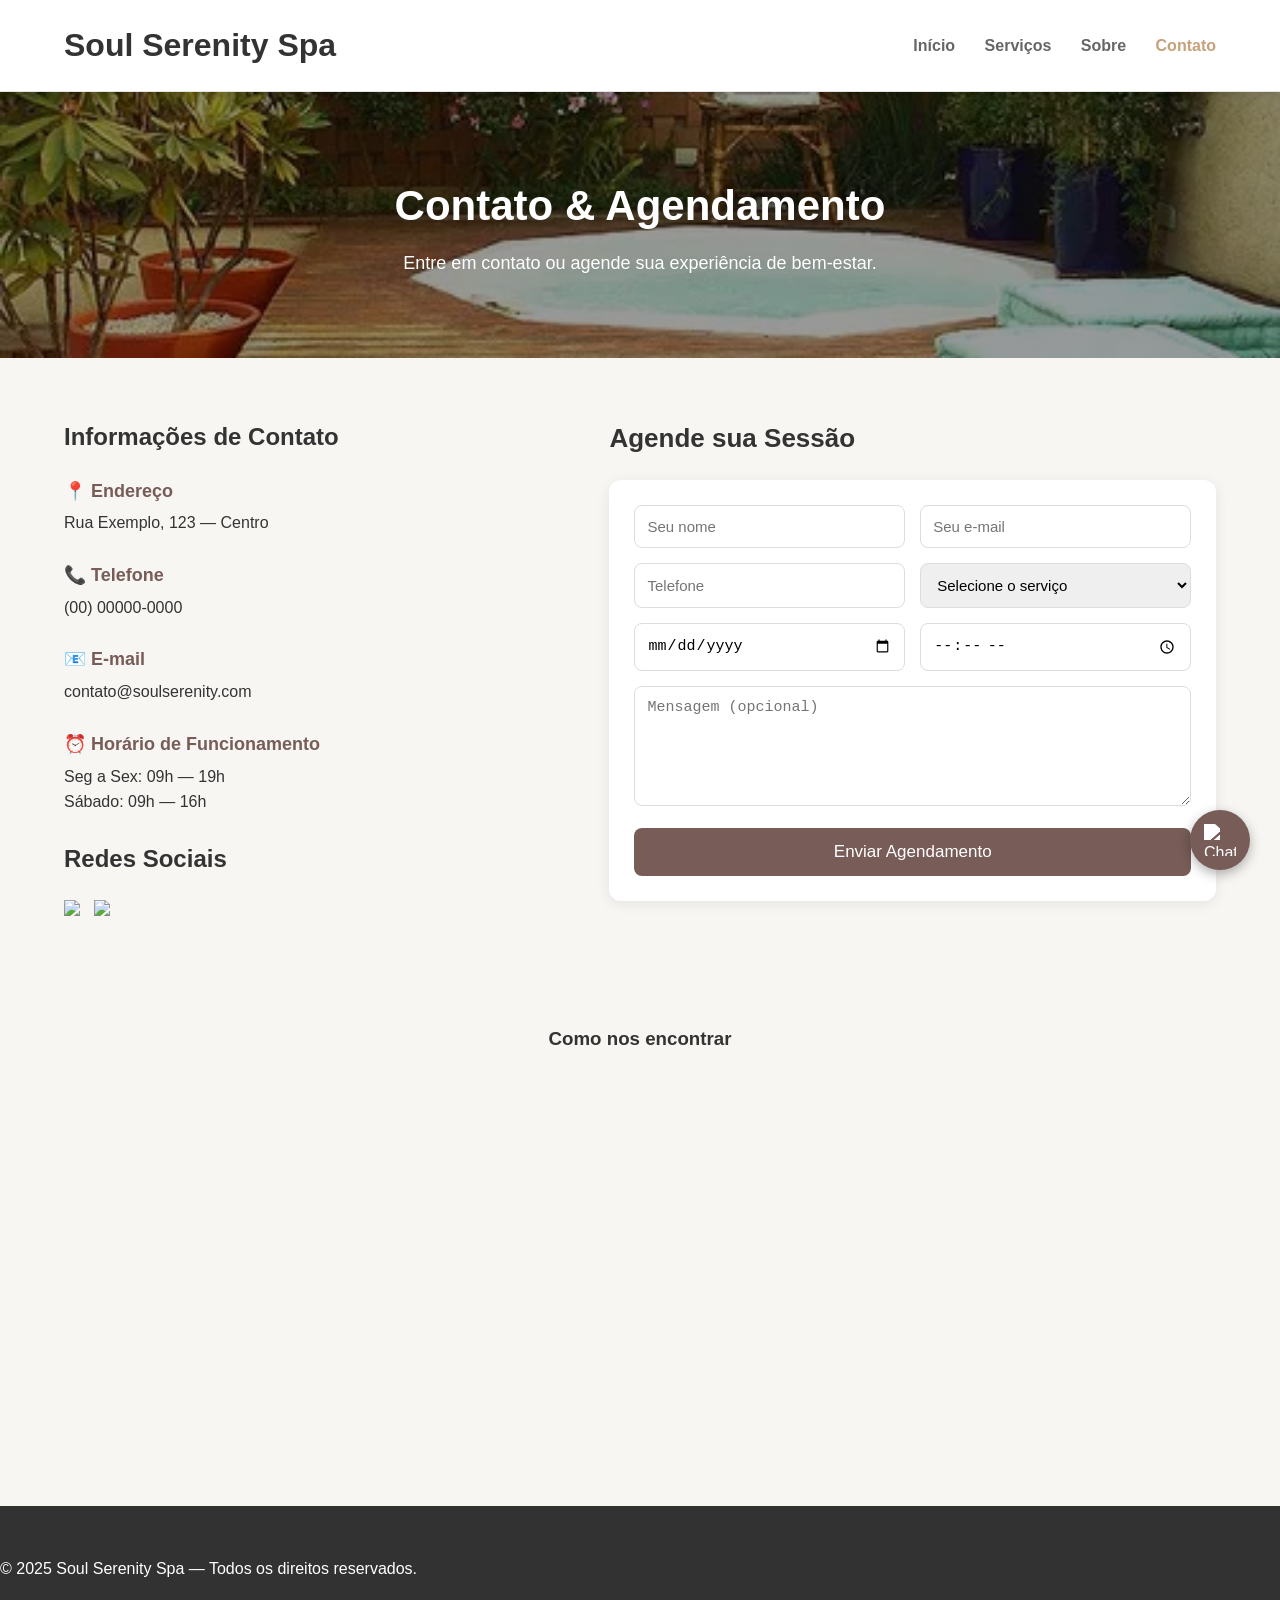
==== commit 112ab7ec: "fase final, projeto" ====
--- a/contato.html
+++ b/contato.html
@@ -121,6 +121,162 @@
   </iframe>
 </section>
 
+  <!-- BOTÃO DO CHATBOT -->
+  <div class="chat-btn" id="chatBtn">
+    <img src="https://cdn-icons-png.flaticon.com/512/134/134718.png" alt="Chat">
+  </div>
+
+  <!-- JANELA DO CHATBOT -->
+  <div class="chat-window" id="chatWindow">
+    <div class="chat-header">
+      <strong>Assistente Virtual</strong>
+      <span id="closeChatBtn">✕</span>
+    </div>
+    <div class="chat-body" id="chatBody">
+      <div class="bot-message">Olá! Como posso ajudar você hoje?</div>
+    </div>
+    <div class="chat-input-area">
+      <input type="text" id="chatInput" placeholder="Digite sua mensagem...">
+      <button id="sendBtn">Enviar</button>
+    </div>
+  </div>
+
+  <!-- BOTÃO DE ACESSIBILIDADE -->
+  <div class="accessibility-btn" id="accessibilityBtn">
+    <img src="https://cdn-icons-png.flaticon.com/512/4727/4727266.png" alt="Acessibilidade">
+  </div>
+
+  <!-- JANELA DE ACESSIBILIDADE -->
+  <div class="accessibility-box" id="accessibilityBox">
+    <h3>Acessibilidade</h3>
+    <label>
+      <input type="checkbox" id="increaseText">
+      Aumentar tamanho do texto
+    </label>
+    <label>
+      <input type="checkbox" id="decreaseText">
+      Diminuir tamanho do texto
+    </label>
+    <label>
+      <input type="checkbox" id="highContrast">
+      Alto contraste (fundo escuro)
+    </label>
+    <label>
+      <input type="checkbox" id="readableText">
+      Texto mais legível
+    </label>
+    <button id="resetAccessibility">Resetar</button>
+  </div>
+
+  <!-- SCRIPTS -->
+  <script>
+    // ========== CHATBOT ==========
+    const chatBtn = document.getElementById('chatBtn');
+    const chatWindow = document.getElementById('chatWindow');
+    const closeChatBtn = document.getElementById('closeChatBtn');
+    const chatInput = document.getElementById('chatInput');
+    const sendBtn = document.getElementById('sendBtn');
+    const chatBody = document.getElementById('chatBody');
+
+    // Abre/fecha ao clicar no botão
+    chatBtn.addEventListener('click', () => {
+      chatWindow.classList.toggle('active');
+    });
+
+    // Fecha ao clicar no X
+    closeChatBtn.addEventListener('click', () => {
+      chatWindow.classList.remove('active');
+    });
+
+    // Enviar mensagem
+    sendBtn.addEventListener('click', sendMessage);
+    chatInput.addEventListener('keypress', (e) => {
+      if (e.key === 'Enter') sendMessage();
+    });
+
+    function sendMessage() {
+      const message = chatInput.value.trim();
+      if (!message) return;
+
+      // Adiciona mensagem do usuário
+      const userMsg = document.createElement('div');
+      userMsg.className = 'user-message';
+      userMsg.textContent = message;
+      chatBody.appendChild(userMsg);
+
+      chatInput.value = '';
+
+      // Resposta automática do bot
+      setTimeout(() => {
+        const botMsg = document.createElement('div');
+        botMsg.className = 'bot-message';
+        botMsg.textContent = 'Obrigado pela sua mensagem! Em breve responderei.';
+        chatBody.appendChild(botMsg);
+        chatBody.scrollTop = chatBody.scrollHeight;
+      }, 500);
+
+      chatBody.scrollTop = chatBody.scrollHeight;
+    }
+
+    // ========== ACESSIBILIDADE ==========
+    const accessibilityBtn = document.getElementById('accessibilityBtn');
+    const accessibilityBox = document.getElementById('accessibilityBox');
+    const increaseText = document.getElementById('increaseText');
+    const decreaseText = document.getElementById('decreaseText');
+    const highContrast = document.getElementById('highContrast');
+    const readableText = document.getElementById('readableText');
+    const resetBtn = document.getElementById('resetAccessibility');
+
+    // Abre/fecha ao clicar
+    accessibilityBtn.addEventListener('click', () => {
+      accessibilityBox.classList.toggle('active');
+    });
+
+    // Aumentar texto
+    increaseText.addEventListener('change', (e) => {
+      document.body.classList.toggle('big-text', e.target.checked);
+    });
+
+    // Diminuir texto
+    decreaseText.addEventListener('change', (e) => {
+      document.body.classList.toggle('small-text', e.target.checked);
+    });
+
+    // Alto contraste
+    highContrast.addEventListener('change', (e) => {
+      document.body.classList.toggle('high-contrast', e.target.checked);
+    });
+
+    // Texto legível
+    readableText.addEventListener('change', (e) => {
+      document.body.classList.toggle('more-readable', e.target.checked);
+    });
+
+    // Resetar tudo
+    resetBtn.addEventListener('click', () => {
+      document.body.classList.remove('big-text', 'small-text', 'high-contrast', 'more-readable');
+      increaseText.checked = false;
+      decreaseText.checked = false;
+      highContrast.checked = false;
+      readableText.checked = false;
+    });
+  </script>
+
+  <script>
+    // Animação de fade-in
+    const elements = document.querySelectorAll('.fade-in');
+
+    const observer = new IntersectionObserver((entries) => {
+      entries.forEach(entry => {
+        if (entry.isIntersecting) {
+          entry.target.classList.add('visible');
+        }
+      });
+    }, { threshold: 0.2 });
+
+    elements.forEach(el => observer.observe(el));
+  </script>
+
 <!-- FOOTER -->
 <footer class="footer-premium">
   <p>© 2025 Soul Serenity Spa — Todos os direitos reservados.</p>
--- a/style.css
+++ b/style.css
@@ -1336,80 +1336,6 @@
   z-index: 999;
 }
 
-/* HEADER */
-.chat-header {
-  background: #775c57;
-  padding: 12px;
-  color: #fff;
-  display: flex;
-  justify-content: space-between;
-  font-size: 16px;
-  align-items: center;
-}
-.chat-header span {
-  cursor: pointer;
-  font-size: 20px;
-  font-weight: bold;
-}
-
-/* BODY */
-.chat-body {
-  flex: 1;
-  padding: 10px;
-  overflow-y: auto;
-  background: #fafafa;
-}
-
-/* MENSAGEM DO BOT */
-.bot-message {
-  background: #e6dedc;
-  padding: 10px 14px;
-  border-radius: 10px;
-  margin-bottom: 10px;
-  max-width: 85%;
-}
-
-/* MENSAGEM DO USUÁRIO */
-.user-message {
-  background: #775c57;
-  color: #fff;
-  padding: 10px 14px;
-  border-radius: 10px;
-  margin-bottom: 10px;
-  max-width: 85%;
-  align-self: flex-end;
-}
-
-/* INPUT */
-.chat-input-area {
-  display: flex;
-  padding: 10px;
-  border-top: 1px solid #ddd;
-  background: #fff;
-}
-
-.chat-input-area input {
-  flex: 1;
-  padding: 10px;
-  border: 1px solid #ccc;
-  border-radius: 6px;
-}
-
-.chat-input-area button {
-  margin-left: 8px;
-  padding: 10px 14px;
-  background: #775c57;
-  border: none;
-  color: #fff;
-  border-radius: 6px;
-  cursor: pointer;
-  transition: 0.3s;
-}
-
-.chat-input-area button:hover {
-  background: #604946;
-}
-
 
 /* Botão de acessibilidade */
 .accessibility-btn {
@@ -1523,4 +1449,267 @@
     opacity: 1;
     transform: translateY(0);
   }
-}+}
+
+
+.accessibility-btn {
+    position: fixed;
+    bottom: 100px;
+    left: 1822px;
+    width: 55px;
+    height: 55px;
+    background: #7e6f50;
+    border-radius: 50%;
+    display: flex;
+    padding: 10px;
+    cursor: pointer;
+    z-index: 99999;
+}
+
+.accessibility-btn img {
+    width: 100%;
+}
+
+.accessibility-box {
+    position: fixed;
+    bottom: 100px;
+    left: 1550px;
+    background: #fff;
+    padding: 20px;
+    border-radius: 12px;
+    width: 230px;
+    box-shadow: 0 5px 20px rgba(0,0,0,0.25);
+    display: none;
+    z-index: 99999;
+}
+
+.accessibility-box.active {
+    display: block;
+}
+
+.accessibility-box h3 {
+    margin-bottom: 12px;
+    font-size: 18px;
+    color: #333;
+}
+
+.accessibility-box label {
+    display: flex;
+    align-items: center;
+    gap: 8px;
+    margin: 8px 0;
+    color: #333;   /* 🔥 ISSO faz o texto voltar a aparecer */
+    font-size: 15px;
+}
+
+.accessibility-box input {
+    width: 18px;
+    height: 18px;
+}
+
+#resetAccessibility {
+    margin-top: 12px;
+    width: 100%;
+    padding: 8px;
+    background: #d8c396;
+    color: #fff;
+    border: none;
+    border-radius: 6px;
+    cursor: pointer;
+}
+
+
+        /* BOTÃO DO CHATBOT */
+        .chat-btn {
+            position: fixed;
+            bottom: 30px;
+            right: 30px;
+            width: 60px;
+            height: 60px;
+            background: #775c57;
+            border-radius: 50%;
+            display: flex;
+            align-items: center;
+            justify-content: center;
+            cursor: pointer;
+            z-index: 99999;
+            box-shadow: 0 4px 12px rgba(0,0,0,0.3);
+            transition: 0.3s;
+        }
+
+        .chat-btn:hover {
+            background: #604946;
+            transform: scale(1.05);
+        }
+
+        .chat-btn img {
+            width: 32px;
+            height: 32px;
+            filter: brightness(0) invert(1);
+        }
+
+        /* JANELA DO CHATBOT */
+        .chat-window {
+            position: fixed;
+            bottom: 100px;
+            right:100px;
+            width: 350px;
+            height: 500px;
+            background: #fff;
+            border-radius: 12px;
+            box-shadow: 0 5px 20px rgba(0,0,0,0.25);
+            display: none;
+            flex-direction: column;
+            z-index: 99999;
+        }
+
+        .chat-window.active {
+            display: flex;
+        }
+
+        /* HEADER */
+        .chat-header {
+            background: #775c57;
+            padding: 12px;
+            color: #fff;
+            display: flex;
+            justify-content: space-between;
+            font-size: 16px;
+            align-items: center;
+            border-radius: 12px 12px 0 0;
+        }
+
+        .chat-header span {
+            cursor: pointer;
+            font-size: 20px;
+            font-weight: bold;
+        }
+
+        /* BODY */
+        .chat-body {
+            flex: 1;
+            padding: 10px;
+            overflow-y: auto;
+            background: #fafafa;
+            display: flex;
+            flex-direction: column;
+        }
+
+        /* MENSAGEM DO BOT */
+        .bot-message {
+            background: #e6dedc;
+            padding: 10px 14px;
+            border-radius: 10px;
+            margin-bottom: 10px;
+            max-width: 85%;
+            align-self: flex-start;
+        }
+
+        /* MENSAGEM DO USUÁRIO */
+        .user-message {
+            background: #775c57;
+            color: #fff;
+            padding: 10px 14px;
+            border-radius: 10px;
+            margin-bottom: 10px;
+            max-width: 85%;
+            align-self: flex-end;
+        }
+
+        /* INPUT */
+        .chat-input-area {
+            display: flex;
+            padding: 10px;
+            border-top: 1px solid #ddd;
+            background: #fff;
+            border-radius: 0 0 12px 12px;
+        }
+
+        .chat-input-area input {
+            flex: 1;
+            padding: 10px;
+            border: 1px solid #ccc;
+            border-radius: 6px;
+        }
+
+        .chat-input-area button {
+            margin-left: 8px;
+            padding: 10px 14px;
+            background: #775c57;
+            border: none;
+            color: #fff;
+            border-radius: 6px;
+            cursor: pointer;
+            transition: 0.3s;
+        }
+
+        .chat-input-area button:hover {
+            background: #604946;
+        }
+
+        /* ACESSIBILIDADE */
+        .accessibility-btn {
+            position: fixed;
+            bottom: 100px;
+            left: 1822px;
+            width: 55px;
+            height: 55px;
+            background: #7e6f50;
+            border-radius: 50%;
+            display: flex;
+            padding: 10px;
+            cursor: pointer;
+            z-index: 99999;
+        }
+
+        .accessibility-btn img {
+            width: 100%;
+        }
+
+        .accessibility-box {
+            position: fixed;
+            bottom: 100px;
+            left: 1550px;
+            background: #fff;
+            padding: 20px;
+            border-radius: 12px;
+            width: 230px;
+            box-shadow: 0 5px 20px rgba(0,0,0,0.25);
+            display: none;
+            z-index: 99999;
+        }
+
+        .accessibility-box.active {
+            display: block;
+        }
+
+        .accessibility-box h3 {
+            margin-bottom: 12px;
+            font-size: 18px;
+            color: #333;
+        }
+
+        .accessibility-box label {
+            display: flex;
+            align-items: center;
+            gap: 8px;
+            margin: 8px 0;
+            color: #333;
+            font-size: 15px;
+        }
+
+        .accessibility-box input {
+            width: 18px;
+            height: 18px;
+        }
+
+        #resetAccessibility {
+            margin-top: 12px;
+            width: 100%;
+            padding: 8px;
+            background: #d8c396;
+            color: #fff;
+            border: none;
+            border-radius: 6px;
+            cursor: pointer;
+        }
